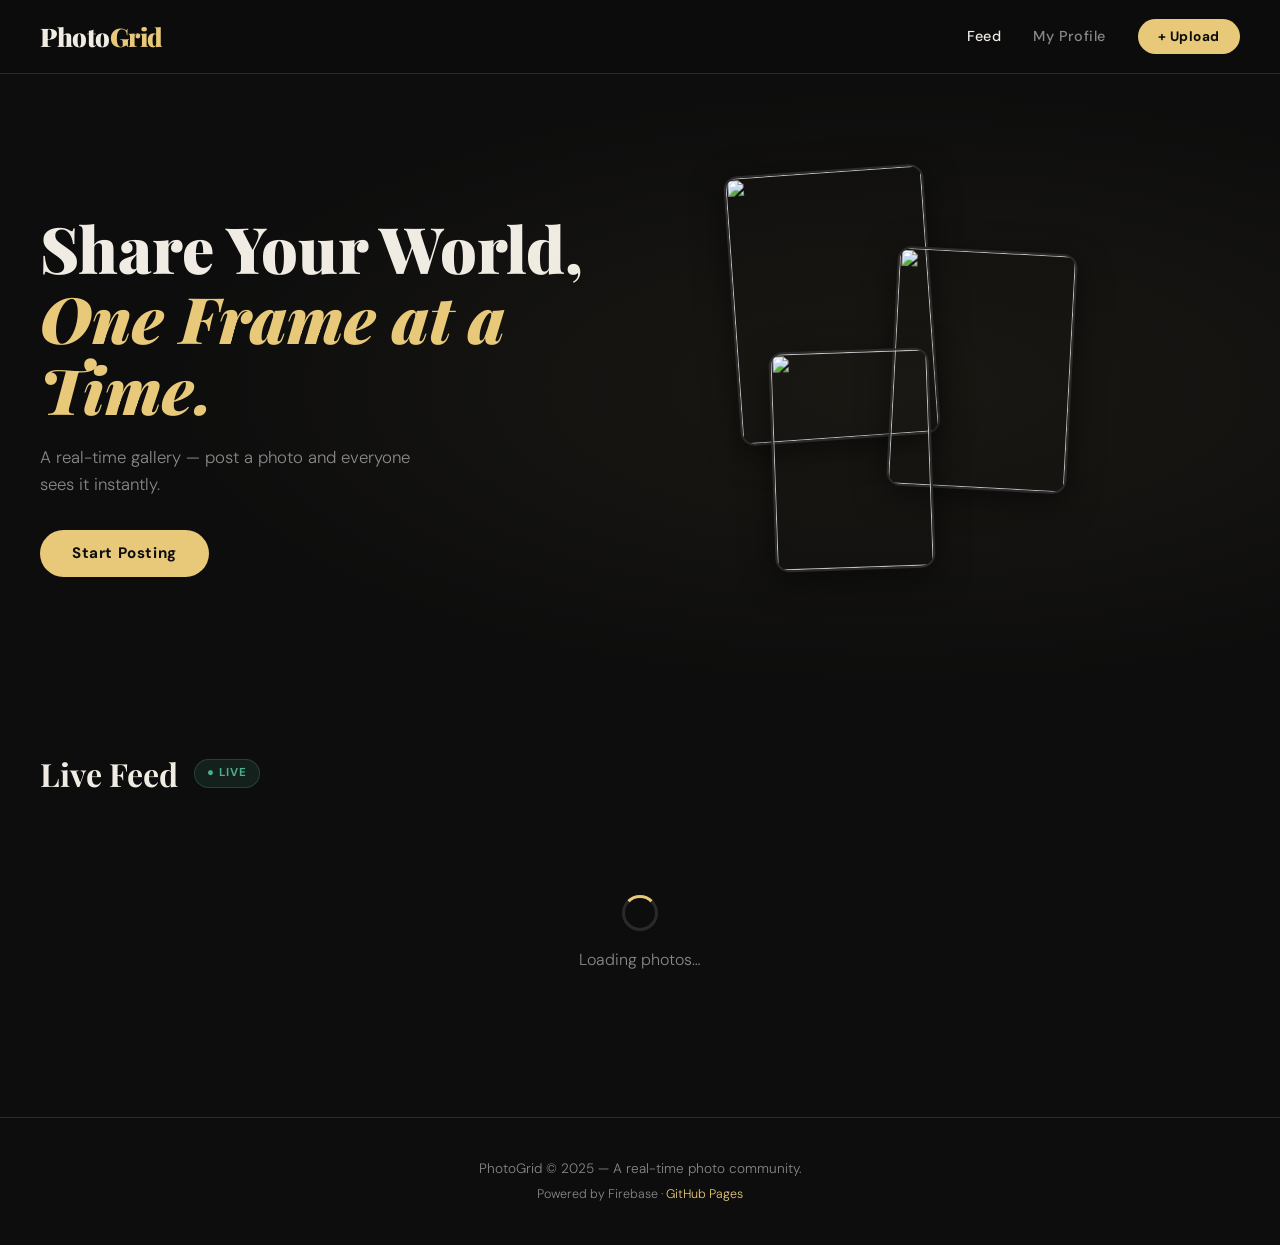
==== index.html @ 7128c6f9 "Add files via upload" ====
<!DOCTYPE html>
<html lang="en">
<head>
  <meta charset="UTF-8" />
  <meta name="viewport" content="width=device-width, initial-scale=1.0"/>
  <title>PhotoGrid — Share Your World</title>
  <link rel="stylesheet" href="css/style.css" />
  <link rel="preconnect" href="https://fonts.googleapis.com">
  <link href="https://fonts.googleapis.com/css2?family=Playfair+Display:wght@700;900&family=DM+Sans:wght@300;400;500&display=swap" rel="stylesheet">
    <script src="https://cdn.jsdelivr.net/npm/@supabase/supabase-js@2"></script>
<script src="script.js"></script>
</head>
<body>

  <nav class="navbar">
    <a href="index.html" class="logo">Photo<span>Grid</span></a>
    <div class="nav-links" id="navLinks">
      <a href="index.html" class="nav-link active">Feed</a>
      <a href="profile.html" class="nav-link">My Profile</a>
      <div class="nav-user" id="navUser" style="display:none">
        <div class="nav-avatar" id="navAvatar"></div>
        <span id="navName"></span>
      </div>
      <button class="btn-upload" id="openUploadModal">+ Upload</button>
    </div>
    <button class="hamburger" id="hamburger">&#9776;</button>
  </nav>

  <header class="hero">
    <div class="hero-text">
      <h1>Share Your World,<br/><em>One Frame at a Time.</em></h1>
      <p>A real-time gallery — post a photo and everyone sees it instantly.</p>
      <button class="btn-hero" id="openUploadModalHero">Start Posting</button>
    </div>
    <div class="hero-visual">
      <div class="floating-card c1"><img src="https://picsum.photos/seed/a1/300/400" alt=""/></div>
      <div class="floating-card c2"><img src="https://picsum.photos/seed/b2/280/360" alt=""/></div>
      <div class="floating-card c3"><img src="https://picsum.photos/seed/c3/260/340" alt=""/></div>
    </div>
  </header>

  <section class="feed-section">
    <div class="feed-header">
      <h2>Live Feed</h2>
      <span class="live-badge">● LIVE</span>
    </div>
    <div class="photo-grid" id="photoGrid"></div>
    <div class="loading-state" id="loadingState"><div class="spinner"></div><p>Loading photos…</p></div>
    <div class="empty-state" id="emptyState" style="display:none;"><span>📷</span><p>No posts yet. Be the first to upload!</p></div>
  </section>

  <!-- UPLOAD MODAL -->
  <div class="modal-overlay" id="uploadModal">
    <div class="modal">
      <button class="modal-close" id="closeModal">&times;</button>
      <h2>New Post</h2>
      <div class="drop-zone" id="dropZone">
        <input type="file" id="fileInput" accept="image/*" multiple hidden />
        <div class="drop-icon">🖼️</div>
        <p>Drag &amp; drop your photo here</p>
        <span>or</span>
        <button class="btn-browse" id="browseBtn">Browse Files</button>
        <p class="file-types">JPG, PNG, GIF, WEBP — Max 5MB each</p>
      </div>
      <div class="preview-container" id="previewContainer"></div>
      <div class="form-group">
        <label>Your Name</label>
        <input type="text" id="userName" placeholder="e.g. Alex Rivera" maxlength="40"/>
      </div>
      <div class="form-group">
        <label>Caption</label>
        <textarea id="caption" placeholder="Write a caption…" rows="3" maxlength="200"></textarea>
      </div>
      <button class="btn-post" id="postBtn">Post Photo</button>
    </div>
  </div>

  <!-- DELETE CONFIRM -->
  <div class="modal-overlay" id="deleteModal">
    <div class="modal modal-sm">
      <h2>Delete Post?</h2>
      <p class="delete-msg">This will permanently remove the photo for everyone.</p>
      <div class="delete-actions">
        <button class="btn-cancel" id="cancelDelete">Cancel</button>
        <button class="btn-delete-confirm" id="confirmDelete">Yes, Delete</button>
      </div>
    </div>
  </div>

  <!-- LIGHTBOX -->
  <div class="lightbox" id="lightbox">
    <button class="lightbox-close" id="lightboxClose">&times;</button>
    <button class="lightbox-nav prev" id="lightboxPrev">&#8249;</button>
    <div class="lightbox-content">
      <img id="lightboxImg" src="" alt=""/>
      <div class="lightbox-info">
        <div class="lightbox-user">
          <div class="avatar-lg" id="lightboxAvatar"></div>
          <div><strong id="lightboxUser"></strong><span id="lightboxDate"></span></div>
        </div>
        <p id="lightboxCaption"></p>
        <div class="lightbox-actions">
          <button class="like-btn" id="lightboxLike">♥ <span id="likeCount">0</span></button>
          <button class="lightbox-delete-btn" id="lightboxDeleteBtn" style="display:none">🗑 Delete</button>
        </div>
      </div>
    </div>
    <button class="lightbox-nav next" id="lightboxNext">&#8250;</button>
  </div>

  <!-- WELCOME / NAME SETUP -->
  <div class="modal-overlay" id="nameModal">
    <div class="modal modal-sm">
      <h2>Welcome to PhotoGrid 👋</h2>
      <p class="setup-msg">Pick a display name so others can see who posted.</p>
      <div class="form-group" style="margin-top:1.25rem">
        <label>Your Name</label>
        <input type="text" id="setupName" placeholder="e.g. Jordan Lee" maxlength="40"/>
      </div>
      <button class="btn-post" id="saveNameBtn">Let's Go →</button>
    </div>
  </div>

  <div class="toast" id="toast"></div>

  <footer class="footer">
    <p>PhotoGrid &copy; 2025 — A real-time photo community.</p>
    <p class="footer-sub">Powered by Firebase · <a href="https://github.com" target="_blank">GitHub Pages</a></p>
  </footer>

  <script type="module" src="js/app.js"></script>
</body>
</html>
---- css/style.css ----
/* ===== VARIABLES ===== */
:root {
  --bg: #0d0d0d;
  --surface: #161616;
  --surface2: #1f1f1f;
  --border: #2a2a2a;
  --text: #f0ece4;
  --text-muted: #888;
  --accent: #e8c97a;
  --accent2: #c45c3e;
  --accent-glow: rgba(232,201,122,0.15);
  --danger: #e05555;
  --danger-glow: rgba(224,85,85,0.2);
  --radius: 14px;
  --transition: 0.25s cubic-bezier(0.4,0,0.2,1);
  --font-display: 'Playfair Display', serif;
  --font-body: 'DM Sans', sans-serif;
  --shadow: 0 8px 32px rgba(0,0,0,0.5);
}

/* ===== RESET ===== */
*, *::before, *::after { box-sizing: border-box; margin: 0; padding: 0; }
html { scroll-behavior: smooth; }
body {
  background: var(--bg);
  color: var(--text);
  font-family: var(--font-body);
  font-weight: 300;
  line-height: 1.6;
  min-height: 100vh;
  overflow-x: hidden;
}
img { display: block; width: 100%; object-fit: cover; }
a { color: inherit; text-decoration: none; }
button { cursor: pointer; border: none; background: none; font-family: var(--font-body); }
input, textarea, select {
  width: 100%;
  background: var(--surface2);
  border: 1px solid var(--border);
  color: var(--text);
  font-family: var(--font-body);
  font-size: 0.95rem;
  padding: 0.75rem 1rem;
  border-radius: 8px;
  outline: none;
  transition: border-color var(--transition);
}
input:focus, textarea:focus, select:focus { border-color: var(--accent); }
textarea { resize: vertical; }

/* ===== NAVBAR ===== */
.navbar {
  position: sticky; top: 0; z-index: 100;
  display: flex; align-items: center; justify-content: space-between;
  padding: 1rem 2.5rem;
  background: rgba(13,13,13,0.88);
  backdrop-filter: blur(16px);
  border-bottom: 1px solid var(--border);
}
.logo { font-family: var(--font-display); font-size: 1.6rem; font-weight: 900; letter-spacing: -0.5px; }
.logo span { color: var(--accent); }
.nav-links { display: flex; align-items: center; gap: 2rem; }
.nav-link { font-size: 0.9rem; font-weight: 500; color: var(--text-muted); transition: color var(--transition); letter-spacing: 0.03em; }
.nav-link:hover, .nav-link.active { color: var(--text); }
.nav-user { display: flex; align-items: center; gap: 0.5rem; font-size: 0.85rem; color: var(--text-muted); }
.nav-avatar {
  width: 28px; height: 28px; border-radius: 50%;
  background: var(--accent2); display: flex; align-items: center; justify-content: center;
  font-size: 0.7rem; font-weight: 700; color: #fff;
}
.btn-upload {
  background: var(--accent); color: #0d0d0d;
  font-weight: 700; font-size: 0.85rem; padding: 0.55rem 1.25rem;
  border-radius: 50px; letter-spacing: 0.04em;
  transition: transform var(--transition), box-shadow var(--transition);
}
.btn-upload:hover { transform: translateY(-1px); box-shadow: 0 4px 18px var(--accent-glow); }
.hamburger { display: none; font-size: 1.5rem; color: var(--text); }

/* ===== HERO ===== */
.hero {
  display: grid; grid-template-columns: 1fr 1fr; gap: 4rem;
  align-items: center; padding: 6rem 2.5rem 5rem;
  max-width: 1300px; margin: 0 auto; position: relative;
}
.hero::before {
  content: ''; position: absolute; top: 0; left: 0; right: 0; bottom: 0;
  background: radial-gradient(ellipse 60% 50% at 70% 50%, rgba(232,201,122,0.06), transparent);
  pointer-events: none;
}
.hero-text h1 { font-family: var(--font-display); font-size: clamp(2.5rem, 5vw, 4rem); font-weight: 900; line-height: 1.1; margin-bottom: 1.25rem; }
.hero-text h1 em { color: var(--accent); font-style: italic; }
.hero-text p { color: var(--text-muted); font-size: 1.05rem; margin-bottom: 2rem; max-width: 380px; }
.btn-hero {
  display: inline-block; background: var(--accent); color: #0d0d0d;
  font-weight: 700; font-size: 0.95rem; padding: 0.85rem 2rem;
  border-radius: 50px; letter-spacing: 0.04em;
  transition: transform var(--transition), box-shadow var(--transition);
}
.btn-hero:hover { transform: translateY(-2px); box-shadow: 0 8px 24px var(--accent-glow); }
.hero-visual { position: relative; height: 450px; }
.floating-card { position: absolute; border-radius: var(--radius); overflow: hidden; box-shadow: var(--shadow); border: 2px solid var(--border); }
.floating-card img { height: 100%; }
.c1 { width: 200px; height: 270px; top: 0; left: 60px; transform: rotate(-4deg); animation: float1 6s ease-in-out infinite; }
.c2 { width: 180px; height: 240px; top: 80px; left: 220px; transform: rotate(3deg); animation: float2 7s ease-in-out infinite; }
.c3 { width: 160px; height: 220px; top: 180px; left: 100px; transform: rotate(-2deg); animation: float3 5.5s ease-in-out infinite; }
@keyframes float1 { 0%,100%{transform:rotate(-4deg) translateY(0)} 50%{transform:rotate(-4deg) translateY(-12px)} }
@keyframes float2 { 0%,100%{transform:rotate(3deg) translateY(0)} 50%{transform:rotate(3deg) translateY(-8px)} }
@keyframes float3 { 0%,100%{transform:rotate(-2deg) translateY(0)} 50%{transform:rotate(-2deg) translateY(-14px)} }

/* ===== FEED ===== */
.feed-section { max-width: 1300px; margin: 0 auto; padding: 3rem 2.5rem 5rem; }
.feed-header { display: flex; align-items: center; gap: 1rem; margin-bottom: 2rem; }
.feed-header h2 { font-family: var(--font-display); font-size: 2rem; font-weight: 700; }
.live-badge {
  font-size: 0.72rem; font-weight: 700; color: #4caf89;
  background: rgba(76,175,137,0.12); border: 1px solid rgba(76,175,137,0.25);
  padding: 0.25rem 0.75rem; border-radius: 50px; letter-spacing: 0.08em;
  animation: pulse-badge 2s ease-in-out infinite;
}
@keyframes pulse-badge { 0%,100%{opacity:1} 50%{opacity:0.5} }

/* ===== PHOTO GRID ===== */
.photo-grid { columns: 4; column-gap: 1rem; }
.photo-card {
  break-inside: avoid; margin-bottom: 1rem;
  border-radius: var(--radius); overflow: hidden;
  background: var(--surface); border: 1px solid var(--border);
  cursor: pointer; position: relative;
  transition: transform var(--transition), box-shadow var(--transition);
  animation: fadeIn 0.5s ease both;
}
.photo-card:hover { transform: translateY(-4px); box-shadow: var(--shadow); }
.photo-card img { width: 100%; height: auto; display: block; transition: transform 0.4s ease; }
.photo-card:hover img { transform: scale(1.04); }

/* Delete button on card */
.card-delete-btn {
  position: absolute; top: 8px; right: 8px;
  width: 30px; height: 30px; border-radius: 50%;
  background: rgba(0,0,0,0.7); color: #fff;
  font-size: 0.8rem; display: flex; align-items: center; justify-content: center;
  opacity: 0; transition: opacity var(--transition), background var(--transition);
  z-index: 5;
}
.photo-card:hover .card-delete-btn { opacity: 1; }
.card-delete-btn:hover { background: var(--danger); }

.card-body { padding: 0.85rem 1rem 1rem; }
.card-meta { display: flex; align-items: center; gap: 0.6rem; margin-bottom: 0.5rem; }
.avatar {
  width: 28px; height: 28px; border-radius: 50%;
  background: var(--accent2); display: flex; align-items: center; justify-content: center;
  font-size: 0.7rem; font-weight: 700; color: #fff; flex-shrink: 0;
}
.card-user { font-size: 0.82rem; font-weight: 500; }
.card-date { font-size: 0.75rem; color: var(--text-muted); margin-left: auto; }
.card-caption { font-size: 0.85rem; color: var(--text-muted); line-height: 1.4; margin-bottom: 0.75rem; }
.card-footer { display: flex; align-items: center; justify-content: flex-end; }
.card-likes {
  font-size: 0.82rem; color: var(--text-muted);
  display: flex; align-items: center; gap: 0.3rem;
  transition: color var(--transition);
  padding: 0.25rem 0.5rem; border-radius: 50px;
}
.card-likes:hover { color: #e87a7a; }
.card-likes.liked { color: #e87a7a; }

@keyframes fadeIn { from{opacity:0;transform:translateY(16px)} to{opacity:1;transform:translateY(0)} }

/* ===== LOADING ===== */
.loading-state { text-align: center; padding: 4rem 2rem; color: var(--text-muted); }
.spinner {
  width: 36px; height: 36px; border: 3px solid var(--border);
  border-top-color: var(--accent); border-radius: 50%;
  animation: spin 0.7s linear infinite; margin: 0 auto 1rem;
}
@keyframes spin { to{transform:rotate(360deg)} }

/* ===== EMPTY STATE ===== */
.empty-state { text-align: center; padding: 5rem 2rem; color: var(--text-muted); }
.empty-state span { font-size: 4rem; display: block; margin-bottom: 1rem; }
.empty-state p { font-size: 1.1rem; }

/* ===== MODALS ===== */
.modal-overlay {
  position: fixed; inset: 0; background: rgba(0,0,0,0.75);
  backdrop-filter: blur(8px); display: flex;
  align-items: center; justify-content: center;
  z-index: 200; opacity: 0; pointer-events: none;
  transition: opacity var(--transition); padding: 1rem;
}
.modal-overlay.open { opacity: 1; pointer-events: all; }
.modal {
  background: var(--surface); border: 1px solid var(--border);
  border-radius: 20px; padding: 2rem 2.25rem;
  width: 100%; max-width: 500px; max-height: 90vh;
  overflow-y: auto; position: relative;
  transform: translateY(20px); transition: transform var(--transition);
  scrollbar-width: thin; scrollbar-color: var(--border) transparent;
}
.modal-overlay.open .modal { transform: translateY(0); }
.modal-sm { max-width: 400px; }
.modal h2 { font-family: var(--font-display); font-size: 1.5rem; margin-bottom: 0.75rem; }
.modal-close {
  position: absolute; top: 1.25rem; right: 1.25rem;
  font-size: 1.5rem; color: var(--text-muted); transition: color var(--transition); line-height: 1;
}
.modal-close:hover { color: var(--text); }

/* Delete modal */
.delete-msg { color: var(--text-muted); font-size: 0.9rem; margin-bottom: 1.5rem; }
.delete-actions { display: flex; gap: 0.75rem; }
.btn-cancel {
  flex: 1; padding: 0.8rem; border-radius: 10px;
  border: 1px solid var(--border); color: var(--text);
  font-size: 0.9rem; font-weight: 500; transition: border-color var(--transition);
}
.btn-cancel:hover { border-color: var(--text-muted); }
.btn-delete-confirm {
  flex: 1; padding: 0.8rem; border-radius: 10px;
  background: var(--danger); color: #fff;
  font-size: 0.9rem; font-weight: 700;
  transition: opacity var(--transition), box-shadow var(--transition);
}
.btn-delete-confirm:hover { opacity: 0.88; box-shadow: 0 4px 16px var(--danger-glow); }

/* Welcome */
.setup-msg { color: var(--text-muted); font-size: 0.9rem; }

/* Drop Zone */
.drop-zone {
  border: 2px dashed var(--border); border-radius: var(--radius);
  padding: 2rem; text-align: center;
  transition: border-color var(--transition), background var(--transition);
  cursor: pointer; margin-bottom: 1.25rem;
}
.drop-zone.dragover { border-color: var(--accent); background: var(--accent-glow); }
.drop-icon { font-size: 2.5rem; margin-bottom: 0.5rem; }
.drop-zone p { color: var(--text-muted); font-size: 0.9rem; margin-bottom: 0.35rem; }
.drop-zone > span { color: var(--text-muted); font-size: 0.82rem; display: block; margin-bottom: 0.75rem; }
.file-types { font-size: 0.75rem !important; margin-top: 0.5rem; color: #555 !important; }
.btn-browse {
  background: var(--surface2); border: 1px solid var(--border);
  color: var(--text); padding: 0.5rem 1.25rem; border-radius: 50px;
  font-size: 0.85rem; font-weight: 500; transition: border-color var(--transition);
}
.btn-browse:hover { border-color: var(--accent); }

/* Preview thumbs */
.preview-container { display: flex; gap: 0.5rem; flex-wrap: wrap; margin-bottom: 1rem; }
.preview-thumb {
  width: 80px; height: 80px; border-radius: 8px; overflow: hidden;
  position: relative; border: 1px solid var(--border);
}
.preview-thumb img { width: 100%; height: 100%; object-fit: cover; }
.remove-thumb {
  position: absolute; top: 2px; right: 2px;
  background: rgba(0,0,0,0.7); color: #fff; border-radius: 50%;
  width: 18px; height: 18px; font-size: 0.7rem;
  display: flex; align-items: center; justify-content: center; cursor: pointer;
}

/* Form */
.form-group { margin-bottom: 1rem; }
.form-group label {
  display: block; font-size: 0.82rem; font-weight: 500;
  color: var(--text-muted); margin-bottom: 0.4rem;
  text-transform: uppercase; letter-spacing: 0.05em;
}
.btn-post {
  width: 100%; background: var(--accent); color: #0d0d0d;
  font-weight: 700; font-size: 0.95rem; padding: 0.9rem;
  border-radius: 10px; margin-top: 0.5rem; letter-spacing: 0.04em;
  transition: opacity var(--transition), transform var(--transition);
}
.btn-post:hover { opacity: 0.9; transform: translateY(-1px); }
.btn-post:disabled { opacity: 0.4; cursor: not-allowed; transform: none; }

/* Upload progress */
.upload-progress {
  width: 100%; height: 4px; background: var(--border);
  border-radius: 2px; overflow: hidden; margin-bottom: 1rem; display: none;
}
.upload-progress-bar {
  height: 100%; background: var(--accent);
  transition: width 0.3s ease; width: 0%;
}

/* ===== LIGHTBOX ===== */
.lightbox {
  position: fixed; inset: 0; background: rgba(0,0,0,0.92);
  backdrop-filter: blur(12px); z-index: 300;
  display: flex; align-items: center; justify-content: center;
  opacity: 0; pointer-events: none; transition: opacity var(--transition); padding: 1rem;
}
.lightbox.open { opacity: 1; pointer-events: all; }
.lightbox-content {
  display: flex; gap: 2rem; align-items: flex-start;
  max-width: 1100px; width: 100%; max-height: 90vh;
}
.lightbox-content img {
  max-width: 65%; max-height: 85vh; width: auto; height: auto;
  border-radius: var(--radius); object-fit: contain; flex-shrink: 0;
}
.lightbox-info {
  flex: 1; padding: 1rem 0; display: flex; flex-direction: column;
  gap: 0.75rem; overflow-y: auto; max-height: 85vh;
}
.lightbox-user { display: flex; align-items: center; gap: 0.75rem; }
.avatar-lg {
  width: 44px; height: 44px; border-radius: 50%;
  background: var(--accent2); display: flex; align-items: center; justify-content: center;
  font-size: 1rem; font-weight: 700; color: #fff; flex-shrink: 0;
}
.lightbox-user strong { display: block; font-size: 0.95rem; }
.lightbox-user span { font-size: 0.78rem; color: var(--text-muted); }
.lightbox-info > p { color: var(--text-muted); font-size: 0.9rem; line-height: 1.5; }
.lightbox-actions {
  margin-top: auto; padding-top: 1rem; border-top: 1px solid var(--border);
  display: flex; align-items: center; gap: 1rem;
}
.like-btn {
  color: var(--text-muted); font-size: 1rem;
  display: flex; align-items: center; gap: 0.4rem;
  transition: color var(--transition), transform var(--transition);
}
.like-btn:hover { color: #e87a7a; transform: scale(1.05); }
.like-btn.liked { color: #e87a7a; }
.lightbox-delete-btn {
  margin-left: auto; font-size: 0.85rem; color: var(--text-muted);
  padding: 0.4rem 0.9rem; border: 1px solid var(--border);
  border-radius: 50px; transition: color var(--transition), border-color var(--transition);
}
.lightbox-delete-btn:hover { color: var(--danger); border-color: var(--danger); }
.lightbox-close {
  position: fixed; top: 1.5rem; right: 1.5rem;
  font-size: 2rem; color: var(--text-muted); z-index: 10;
  transition: color var(--transition); line-height: 1;
}
.lightbox-close:hover { color: var(--text); }
.lightbox-nav {
  position: fixed; top: 50%; transform: translateY(-50%);
  font-size: 3rem; color: var(--text-muted); padding: 0.5rem 1rem;
  transition: color var(--transition); z-index: 10;
}
.lightbox-nav:hover { color: var(--text); }
.lightbox-nav.prev { left: 1rem; }
.lightbox-nav.next { right: 1rem; }

/* ===== TOAST ===== */
.toast {
  position: fixed; bottom: 2rem; left: 50%;
  transform: translateX(-50%) translateY(20px);
  background: var(--surface); border: 1px solid var(--border);
  color: var(--text); padding: 0.75rem 1.5rem;
  border-radius: 50px; font-size: 0.9rem; font-weight: 500;
  z-index: 500; opacity: 0; pointer-events: none;
  transition: opacity 0.3s, transform 0.3s; white-space: nowrap;
}
.toast.show { opacity: 1; transform: translateX(-50%) translateY(0); }

/* ===== PROFILE PAGE ===== */
.profile-hero { max-width: 1300px; margin: 0 auto; padding: 0 2.5rem; }
.profile-banner {
  height: 220px; border-radius: 0 0 var(--radius) var(--radius);
  background: linear-gradient(135deg, #1a1010 0%, #1f1a0d 50%, #0d1218 100%);
  position: relative; overflow: hidden;
}
.profile-banner::before {
  content: ''; position: absolute; inset: 0;
  background: url("data:image/svg+xml,%3Csvg width='60' height='60' viewBox='0 0 60 60' xmlns='http://www.w3.org/2000/svg'%3E%3Cg fill='none' fill-rule='evenodd'%3E%3Cg fill='%23e8c97a' fill-opacity='0.04'%3E%3Cpath d='M36 34v-4h-2v4h-4v2h4v4h2v-4h4v-2h-4zm0-30V0h-2v4h-4v2h4v4h2V6h4V4h-4zM6 34v-4H4v4H0v2h4v4h2v-4h4v-2H6zM6 4V0H4v4H0v2h4v4h2V6h4V4H6z'/%3E%3C/g%3E%3C/g%3E%3C/svg%3E");
}
.profile-info {
  display: flex; align-items: flex-end; gap: 1.5rem;
  padding: 0 0 2rem; margin-top: -3rem; position: relative; flex-wrap: wrap;
}
.profile-avatar {
  width: 100px; height: 100px; border-radius: 50%;
  background: var(--accent2); display: flex; align-items: center; justify-content: center;
  font-size: 2.5rem; border: 4px solid var(--bg); flex-shrink: 0; color: #fff;
}
.profile-meta h1 { font-family: var(--font-display); font-size: 1.8rem; }
.profile-meta p { color: var(--text-muted); font-size: 0.9rem; margin-top: 0.25rem; }
.profile-stats { display: flex; gap: 1.5rem; margin-top: 0.75rem; }
.stat { text-align: left; }
.stat span { font-size: 1.4rem; font-weight: 700; font-family: var(--font-display); display: block; }
.stat label { font-size: 0.78rem; color: var(--text-muted); text-transform: uppercase; letter-spacing: 0.05em; }
.btn-edit {
  margin-left: auto; padding: 0.55rem 1.25rem;
  border: 1px solid var(--border); border-radius: 50px;
  font-size: 0.85rem; font-weight: 500; color: var(--text);
  background: var(--surface2); transition: border-color var(--transition); align-self: center;
}
.btn-edit:hover { border-color: var(--accent); }

/* ===== FIREBASE SETUP NOTICE ===== */
.firebase-notice {
  background: rgba(232,201,122,0.08); border: 1px solid rgba(232,201,122,0.2);
  border-radius: var(--radius); padding: 1.25rem 1.5rem;
  max-width: 1300px; margin: 0 auto 0; padding: 1.25rem 2.5rem;
  font-size: 0.88rem; color: var(--text-muted); line-height: 1.6;
}
.firebase-notice strong { color: var(--accent); }
.firebase-notice code {
  background: var(--surface2); padding: 0.1rem 0.4rem;
  border-radius: 4px; font-size: 0.82rem; color: var(--text);
}

/* ===== FOOTER ===== */
.footer {
  text-align: center; padding: 2.5rem 2rem;
  border-top: 1px solid var(--border); color: var(--text-muted); font-size: 0.85rem;
}
.footer-sub { margin-top: 0.35rem; font-size: 0.78rem; }
.footer a { color: var(--accent); }

/* ===== RESPONSIVE ===== */
@media (max-width: 1100px) { .photo-grid { columns: 3; } }
@media (max-width: 850px) {
  .hero { grid-template-columns: 1fr; text-align: center; padding-top: 4rem; }
  .hero-visual { display: none; }
  .hero-text p { margin: 0 auto 2rem; }
  .photo-grid { columns: 2; }
  .navbar { padding: 1rem 1.5rem; }
  .nav-links {
    display: none; flex-direction: column; position: absolute;
    top: 100%; left: 0; right: 0; background: var(--surface);
    padding: 1.5rem; border-bottom: 1px solid var(--border); gap: 1rem;
  }
  .nav-links.open { display: flex; }
  .hamburger { display: block; }
  .lightbox-content { flex-direction: column; }
  .lightbox-content img { max-width: 100%; max-height: 60vh; }
  .feed-header { flex-direction: row; }
}
@media (max-width: 500px) {
  .photo-grid { columns: 1; }
  .feed-section { padding: 2rem 1rem 4rem; }
  .modal { padding: 1.5rem; }
  .hero { padding: 3rem 1.5rem; }
  .profile-hero { padding: 0 1rem; }
}
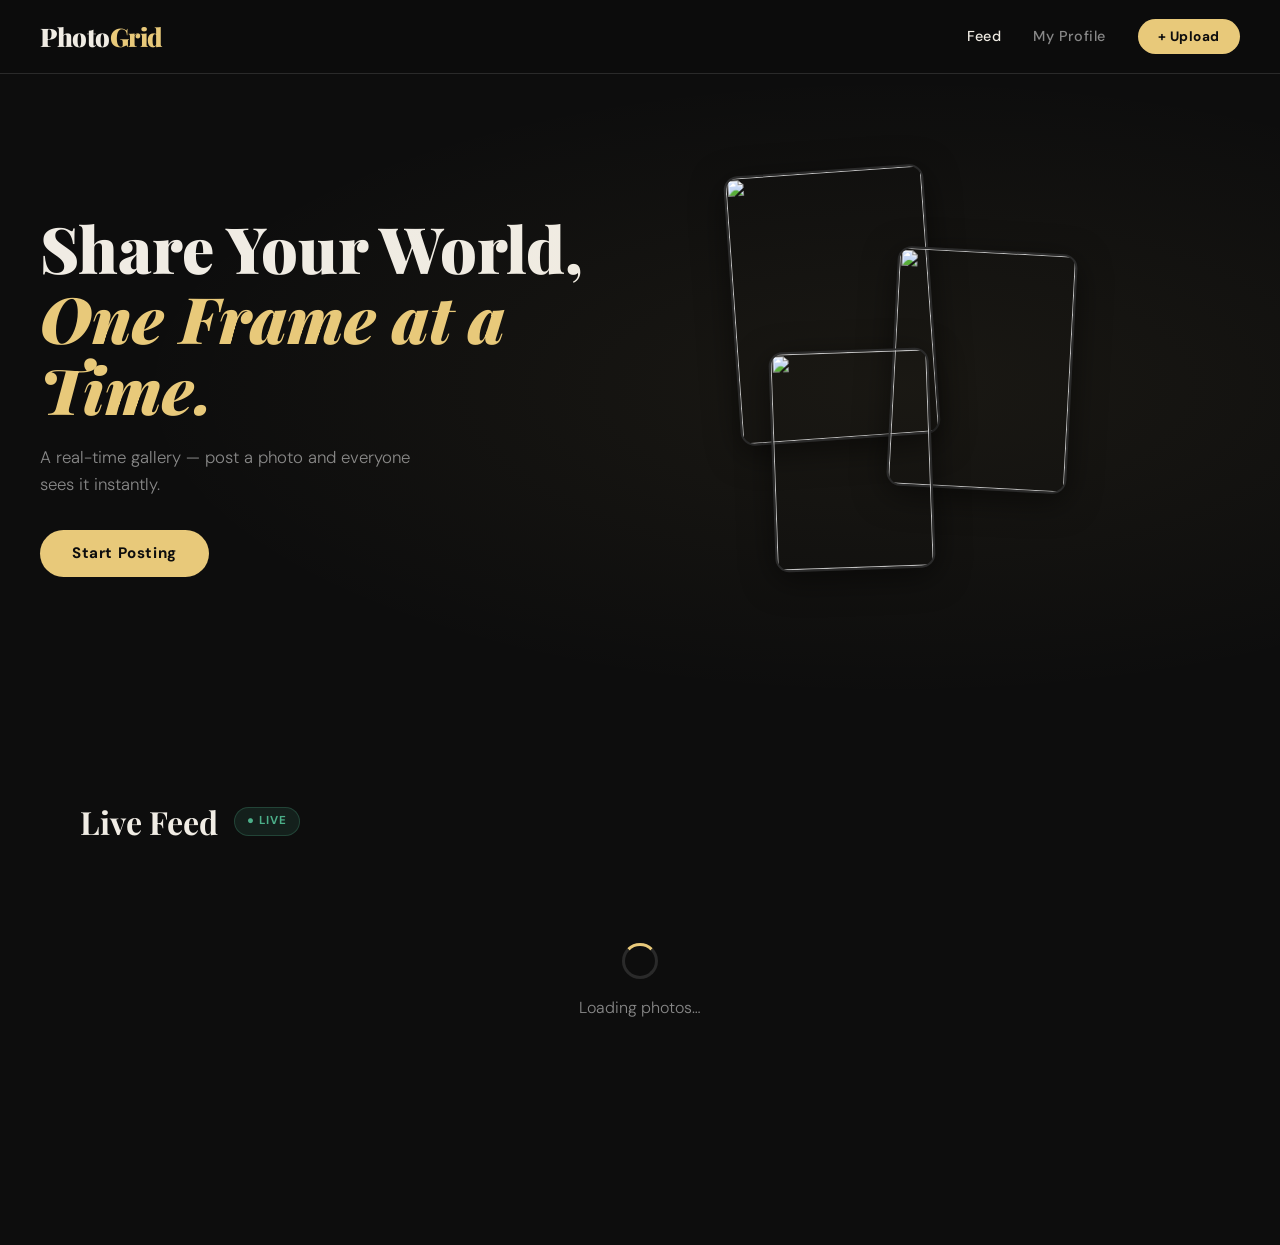
==== commit 02b849ca: "Update index.html" ====
--- a/index.html
+++ b/index.html
@@ -7,10 +7,11 @@
   <link rel="stylesheet" href="css/style.css" />
   <link rel="preconnect" href="https://fonts.googleapis.com">
   <link href="https://fonts.googleapis.com/css2?family=Playfair+Display:wght@700;900&family=DM+Sans:wght@300;400;500&display=swap" rel="stylesheet">
-    <script src="https://cdn.jsdelivr.net/npm/@supabase/supabase-js@2"></script>
-<script src="script.js"></script>
+
 </head>
+
 <body>
+  <main>
 
   <nav class="navbar">
     <a href="index.html" class="logo">Photo<span>Grid</span></a>
@@ -38,6 +39,11 @@
       <div class="floating-card c3"><img src="https://picsum.photos/seed/c3/260/340" alt=""/></div>
     </div>
   </header>
+
+  </header>
+
+
+<section class="feed-section">
 
   <section class="feed-section">
     <div class="feed-header">
@@ -123,11 +129,11 @@
 
   <div class="toast" id="toast"></div>
 
-  <footer class="footer">
-    <p>PhotoGrid &copy; 2025 — A real-time photo community.</p>
-    <p class="footer-sub">Powered by Firebase · <a href="https://github.com" target="_blank">GitHub Pages</a></p>
-  </footer>
+  
 
-  <script type="module" src="js/app.js"></script>
+  </main>
+
+  <script type="module" src="./js/app.js"></script>
+
 </body>
 </html>
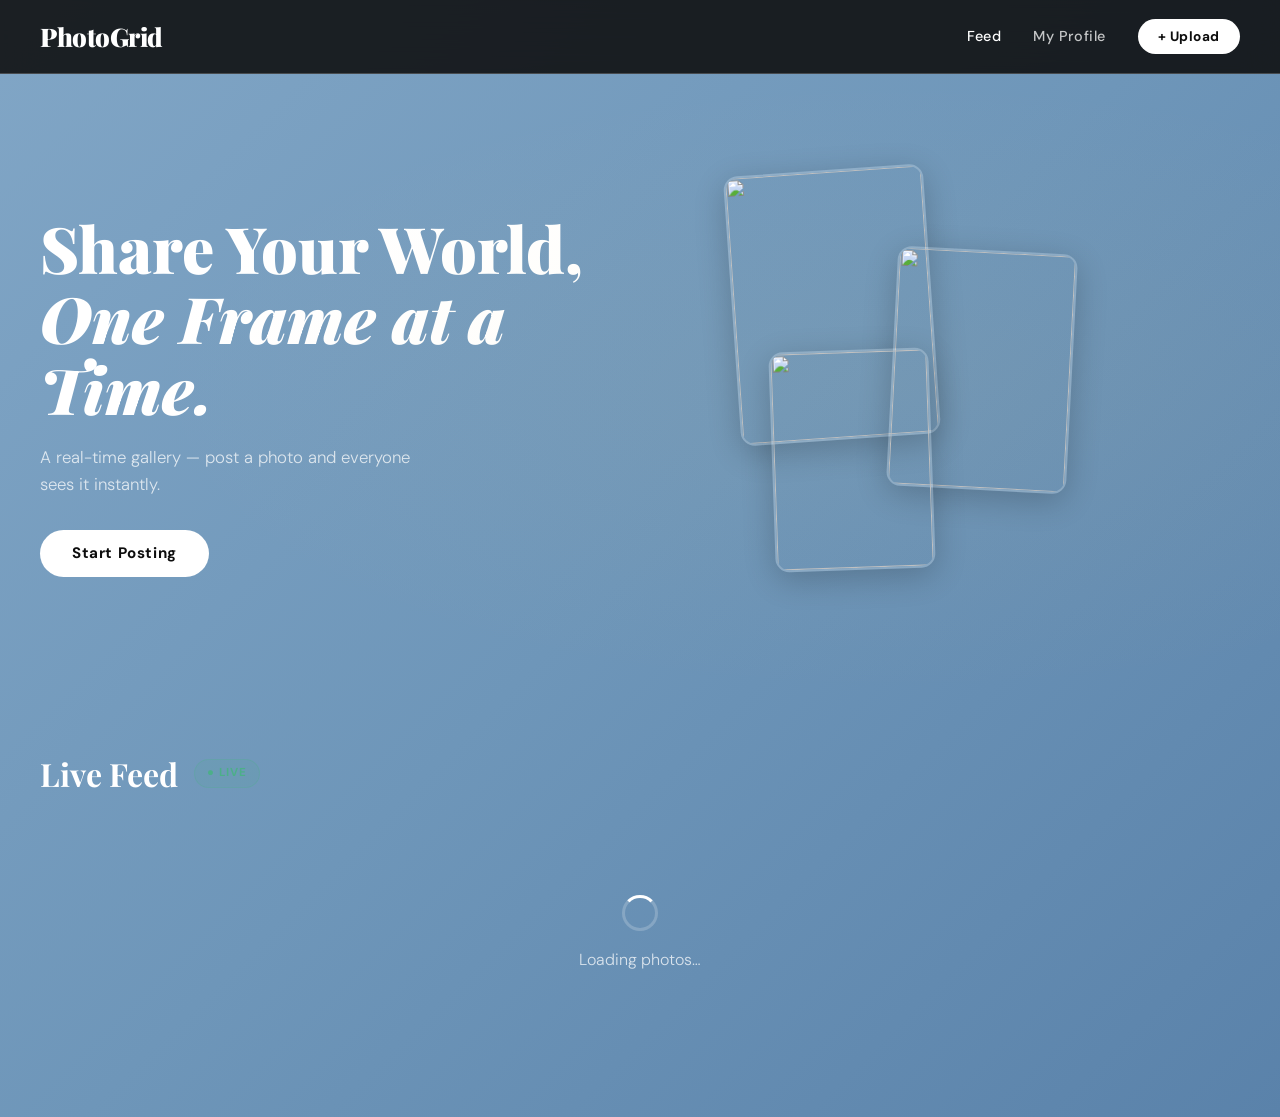
==== commit dfe9d7d4: "Update index.html" ====
--- a/index.html
+++ b/index.html
@@ -38,12 +38,8 @@
       <div class="floating-card c2"><img src="https://picsum.photos/seed/b2/280/360" alt=""/></div>
       <div class="floating-card c3"><img src="https://picsum.photos/seed/c3/260/340" alt=""/></div>
     </div>
-  </header>
 
   </header>
-
-
-<section class="feed-section">
 
   <section class="feed-section">
     <div class="feed-header">
--- a/css/style.css
+++ b/css/style.css
@@ -1,28 +1,39 @@
 /* ===== VARIABLES ===== */
 :root {
-  --bg: #0d0d0d;
-  --surface: #161616;
-  --surface2: #1f1f1f;
-  --border: #2a2a2a;
-  --text: #f0ece4;
-  --text-muted: #888;
-  --accent: #e8c97a;
-  --accent2: #c45c3e;
-  --accent-glow: rgba(232,201,122,0.15);
+  --bg: rgb(129, 166, 198);
+  --surface: rgba(255, 255, 255, 0.18);
+  --surface2: rgba(255, 255, 255, 0.25);
+  --border: rgba(255, 255, 255, 0.2);
+
+  --text: #ffffff;
+  --text-muted: rgba(255, 255, 255, 0.75);
+
+  --accent: #ffffff;
+  --accent2: rgb(85, 120, 160);
+  --accent-glow: rgba(255, 255, 255, 0.2);
+
   --danger: #e05555;
   --danger-glow: rgba(224,85,85,0.2);
+
   --radius: 14px;
   --transition: 0.25s cubic-bezier(0.4,0,0.2,1);
+
   --font-display: 'Playfair Display', serif;
   --font-body: 'DM Sans', sans-serif;
-  --shadow: 0 8px 32px rgba(0,0,0,0.5);
+
+  --shadow: 0 8px 32px rgba(0,0,0,0.2);
 }
 
 /* ===== RESET ===== */
 *, *::before, *::after { box-sizing: border-box; margin: 0; padding: 0; }
 html { scroll-behavior: smooth; }
 body {
-  background: var(--bg);
+  background: linear-gradient(
+    135deg,
+    rgb(129, 166, 198) 0%,
+    rgb(110, 150, 185) 50%,
+    rgb(90, 130, 170) 100%
+  );
   color: var(--text);
   font-family: var(--font-body);
   font-weight: 300;
@@ -363,9 +374,16 @@
 /* ===== PROFILE PAGE ===== */
 .profile-hero { max-width: 1300px; margin: 0 auto; padding: 0 2.5rem; }
 .profile-banner {
-  height: 220px; border-radius: 0 0 var(--radius) var(--radius);
-  background: linear-gradient(135deg, #1a1010 0%, #1f1a0d 50%, #0d1218 100%);
-  position: relative; overflow: hidden;
+  height: 220px;
+  border-radius: 0 0 var(--radius) var(--radius);
+  background: linear-gradient(
+    135deg,
+    rgb(129, 166, 198) 0%,
+    rgb(100, 140, 180) 50%,
+    rgb(75, 110, 150) 100%
+  );
+  position: relative;
+  overflow: hidden;
 }
 .profile-banner::before {
   content: ''; position: absolute; inset: 0;
@@ -441,3 +459,4 @@
   .hero { padding: 3rem 1.5rem; }
   .profile-hero { padding: 0 1rem; }
 }
+
